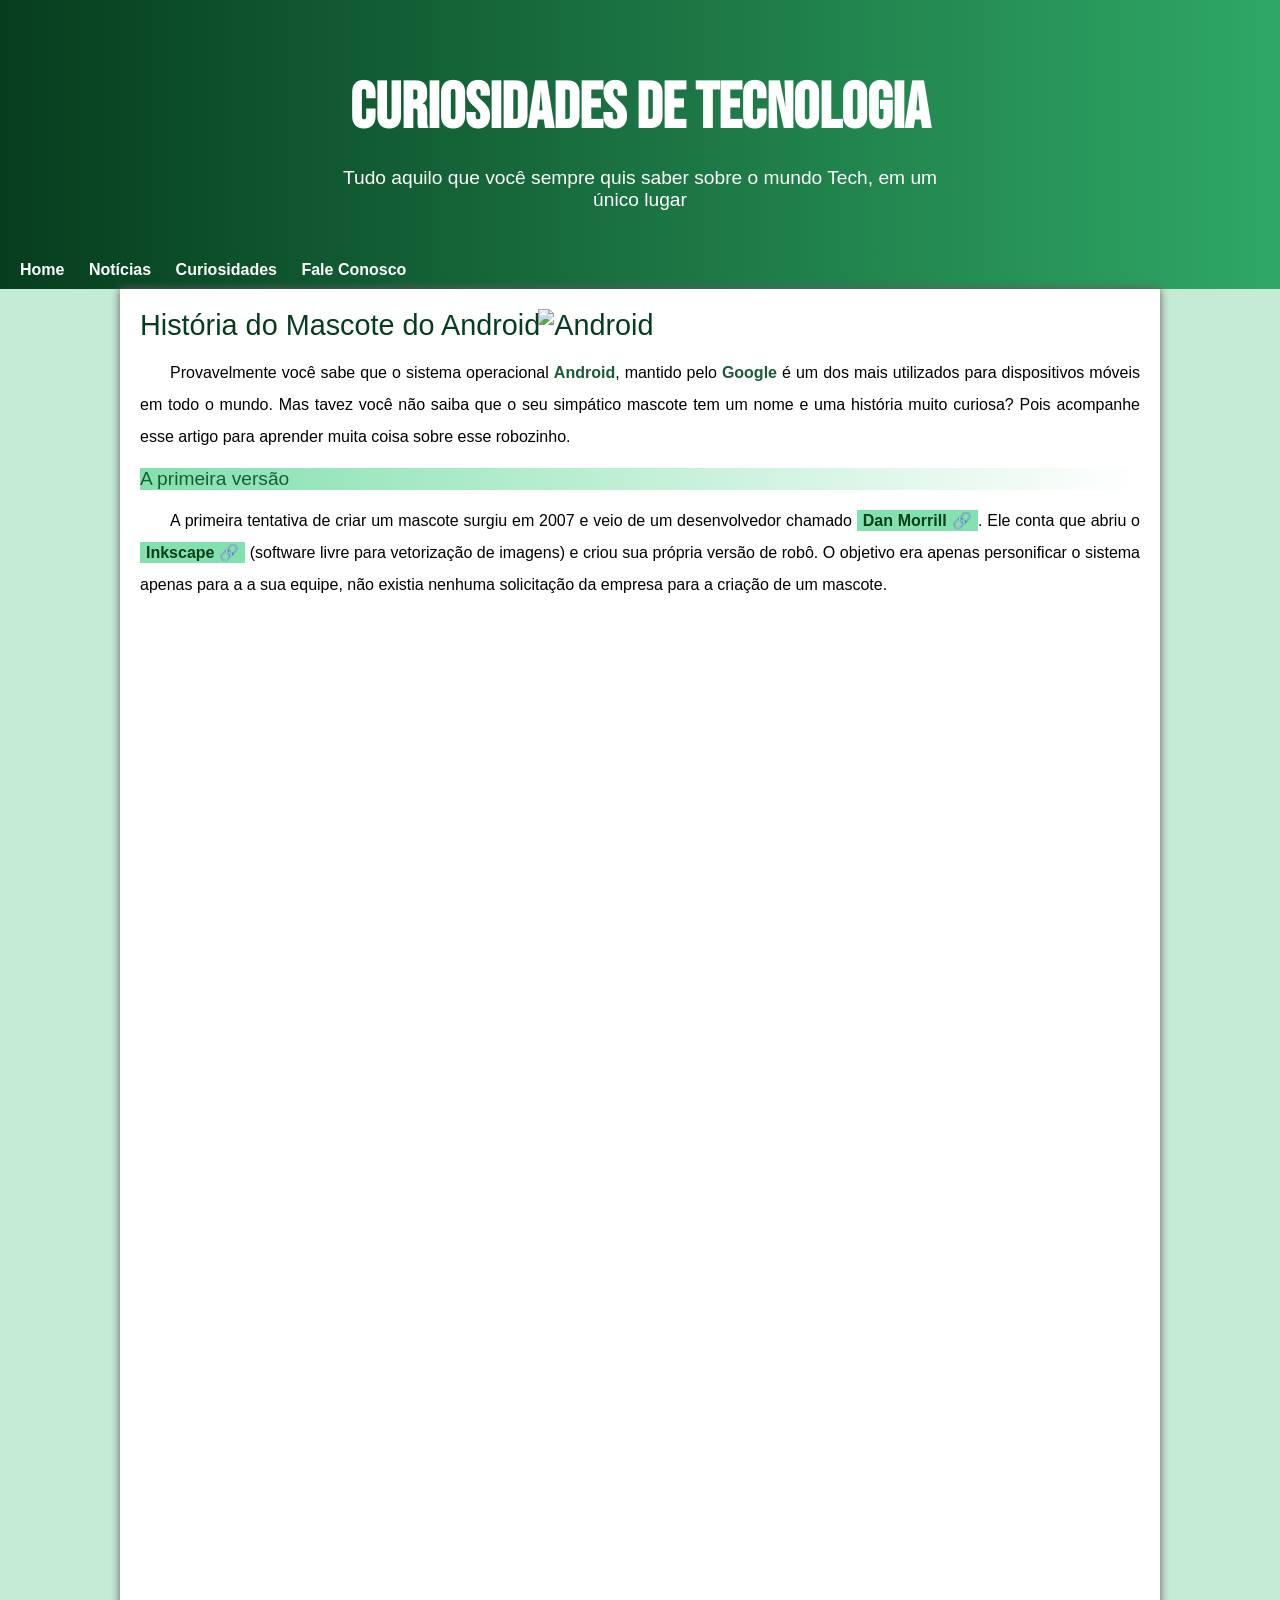
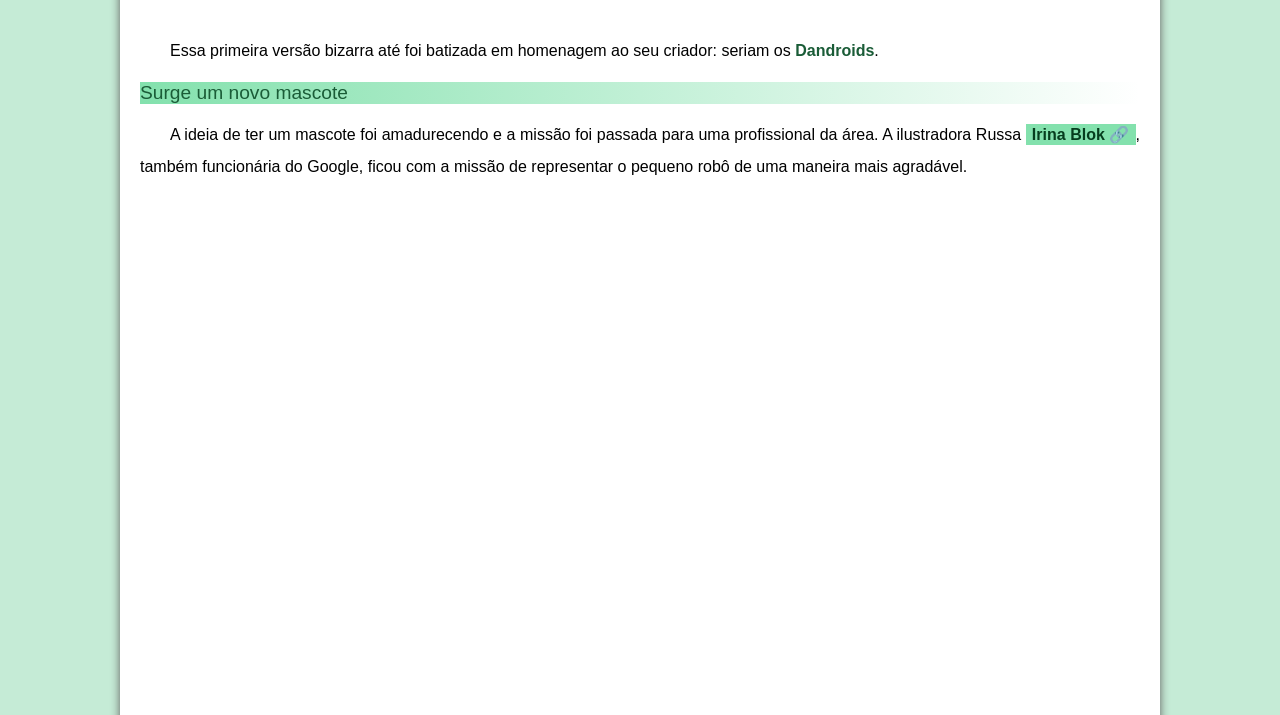
==== index.html @ 23521a14 "novo site 2 Edição de extensão" ====
<!DOCTYPE html>
<html lang="pt-br">
<head>
    <meta charset="UTF-8">
    <meta name="viewport" content="width=device-width, initial-scale=1.0">
    <link rel="shortcut icon" href="pacote-projeto-d010/imagens/favicon.ico" type="image/x-icon">
    <title>Android</title>
    <link rel="stylesheet" href="estilo/style.css">
</head>
<body>
    <header>
        <h1>Curiosidades de Tecnologia </h1  >
        <p>Tudo aquilo que você sempre quis saber sobre o mundo Tech, em um único lugar</p>
    </header>
        
     <nav>
            <a href="#">Home</a>
            <a href="#">Notícias</a>
            <a href="#">Curiosidades</a>
            <a href="#">Fale Conosco</a>
    </nav>
    <main>
        <article>
            <h1>História do Mascote do Android <span><img id="idroid" src="pacote-projeto-d010/imagens/idroid.gif"  alt="Android"></span></h1>

            <p>Provavelmente você sabe que o sistema operacional <strong>Android</strong>, mantido pelo <strong>Google</strong> é um dos mais utilizados para dispositivos móveis em todo o mundo. Mas tavez você não saiba que o seu simpático mascote tem um nome e uma história muito curiosa? Pois acompanhe esse artigo para aprender muita coisa sobre esse robozinho.</p>

            <h2>A primeira versão</h2>

            <p>A primeira tentativa de criar um mascote surgiu em 2007 e veio de um desenvolvedor chamado <a  href= " https://androidcommunity.com/dan-morrill-shows-us-the-android-mascot-that-almost-was-20130103/" target="_blank" rel="external" class="externo" >Dan Morrill</a>. Ele conta que abriu o <a href="https://inkscape.org/" target="_blank" class="externo">Inkscape</a> (software livre para vetorização de imagens) e criou sua própria versão de robô. O objetivo era apenas personificar o sistema apenas para a a sua equipe, não existia nenhuma solicitação da empresa para a criação de um mascote.</p>

            <picture>
                <source media="(max-width: 670px )" srcset="pacote-projeto-d010/imagens/dan-droids-pq.png" type="image/png">
                <img src="pacote-projeto-d010/imagens/dan-droids.png" alt="primeiro mascote do android">
            </picture>

            <p>Essa primeira versão bizarra até foi batizada em homenagem ao seu criador: seriam os <strong>Dandroids</strong>.
            </p>

            <h2>Surge um novo mascote</h2>

            <p>A ideia de ter um mascote foi amadurecendo e a missão foi passada para uma profissional da área. A ilustradora Russa <a href="https://www.irinablok.com/android" target="_blank" class="externo">Irina Blok</a>, também funcionária do Google, ficou com a missão de representar o pequeno robô de uma maneira mais agradável.</p>

            <picture>
                <source media="(max-width: 670px )" srcset="pacote-projeto-d010/imagens/irina-blok-pq.jpg" type="image/jpg">

                <img src="pacote-projeto-d010/imagens/irina-blok.jpg" alt="Criadora do android">
            
            </picture>

            <p>A ideia principal da Irina era representar tudo graficamente com poucos traços e de forma mais chapada. O desenho também deveria gerar identificação rápida com quem o olha. Surgiu então o <strong>Bugdroid</strong>, o novo mascote do Android.</p>

            <img class="pequeno" src="pacote-projeto-d010/imagens/bugdroid.png" alt="bug droid">

            <p>A principal inspiração para os traços do novo <strong>Bugdroid</strong> veio daqueles bonequinhos que ilustram portas de banheiro para indicar o gênero de cada porta. Conta a lenda que a artista estava criando em sua mesa no escritório do <strong>Google</strong> e olhou para o lado dos banheiros e a identificação foi imediata: simples, limpo, objetivo.</p>

            <div class="video"><iframe width="560" height="315" src="https://www.youtube.com/embed/l2UDgpLz20M?si=IZO3SIP5lskVCuDh" title="YouTube video player" frameborder="0" allow="accelerometer; autoplay; clipboard-write; encrypted-media; gyroscope; picture-in-picture; web-share" referrerpolicy="strict-origin-when-cross-origin" allowfullscreen></iframe></div>
            <aside>

                <h3>Quer aprender mais?</h3>
                <p>Outro assunto curioso em relação ao Android é que cada versão sempre foi nomeada em homenagem a um doce, em ordem alfabética a partir da versão 1.5 até a 9.0.
                </p>
                <ul>
                    <li>1.5 - <abbr title="bolo de copo">Cupcake</abbr></li>
                    <li>1.6 - <abbr title="Rosquinha">Donut</abbr></li>
                    <li>3.0 - <abbr title="Bomba">Eclair</abbr></li>
                
                    <li>2.2 - <abbr title="Iogurte Congelado">Froyo</abbr></li>
                    
                    <li>2.3 - <abbr title="Biscoito de Gengibre">Gingerbread</abbr></li>
                    <li>3.0 - <abbr title="Favo de Mel">Honeycomb</abbr></li>
                    <li>4.0 - <abbr title="Sanduiche de sorvete">Ice Cream Sandwich</abbr></li>
                    <li>4.1 - <abbr title="">Jelly Bean</abbr></li>
                    <li>4.4 - <abbr title="KitKat">KitKat</abbr></li>
                    <li>5.0 - <abbr title="Pirulito">Lolipop</abbr></li>
                    <li>6.0 - <abbr title="Marshmallow">Marshmallow</abbr></li>
                    <li>7.0 - <abbr title="TOrrone">Nougat</abbr></li>
                    <li>8.0 - <abbr title="Oreo">Oreo</abbr></li>
                    <li>9.0 - <abbr title="Torta">Pie</abbr></li>
                </ul>
                <p>Infelizmente, o <strong>Android Q</strong> não existiu, pois o Google resolveu pôr fim a essa divertida prática e começou a usar numerações, o que deu origem ao Android 10.</p>

                <p>
                    Acesse aqui o site <a class="externo" href="https://www.android.com/intl/en_uk/hitory/#/dnout/" target="_blank">Android History</a> para conhecer a sequência das versões "adocicadas" e o que cada uma trouxe para o sistema Android.
                    
                </p>
                <p>Então é isso! Espero que você tenha gostado do nosso artigo com essa curiosidade sobre o sistema Android e seu simpático mascote.</p>
            </aside>

            
        </article>
        
    </main>
    <footer>

        <p>Site criado por <a href="https://github.com/gustavoguanabara/html-css/tree/master/aulas-pdf" target="_blank">Gustavo Guanabara</a> para o <a href="https://www.youtube.com/@CursoemVideo" target="_blank">CursoemVideo</a>.

        </p>
    </footer>
</body>

</html>
---- estilo/style.css ----
@charset "UTF-8";
@import url('https://fonts.googleapis.com/css2?family=Bebas+Neue&display=swap');


@font-face {
    font-family: 'idroid'; format: 'opentype';
    src: url(../idroid.otf);
    font-weight: normal;
    
    
}

:root{
    --cor0:#c5ebd6 ;
    --cor1:#83E1AD ;
    --cor2:#3DDc84 ;
    --cor3:#2FA866 ;
    --cor4:#1A5C37 ;
    --cor5:#063d1e ;
    --fonte-padrao: Arial, Verdana, Helvetica, sans-serif;
    --fonte-destaque: "Bebas Neue";
    --fonte-idroid: 'idroid', sans-serif;
    
}


main  img{
    width: 100%;
}



#idroid{
    width: 7%;
    position: relative;
    height: 10%;
    margin-left: -10px;
    margin-bottom: -5px; 
}

main h1 {
    color: var(--cor5);
    font-family: var(--fonte-idroid);
    font-weight: normal;
    font-size: 1.8em;
    position: relative;
    display: inline-block;
}

*{
    margin: 0px;
    padding: 0px;
}



/*h1.robo::after{

    content: '\00A0\1F916' ;
} */

/*1F916*/ 

body{
    background-color: #c5ebd6;
}
a.externo::after{
    content: '\00A0\1F517';
    
   }
    

aside  a.externo {
    text-decoration: underline;
    
    
}



body{
    background-color: var(--cor0);
    font-family: var(--fonte-padrao);
}



header {
    background-image: linear-gradient(to right, var(--cor5) , var(--cor3) );
    min-height: 150px;
    text-align: center;
    padding-top: 40px;
    padding-bottom: 10px;
    font-weight: normal;
    
    
}

header > h1 {
    color: white;
    font-family: var(--fonte-destaque);
    padding-top: 30px;
    text-align: center;
    font-size: 4em;
    margin-bottom: 20px;
    
    
    
}

header > p {
    font-size: var(--fonte-padrao);
    color: white;
    margin: auto;
    font-size: 1.2em;
    max-width: 600px;
    margin-bottom: 30px;
    padding-right: 10px;
    padding-left: 10px;
}
nav{
   /* background-color: var(--cor5); */
   background-image: linear-gradient(to right, var(--cor5) , var(--cor3) );
   padding: 10px;
   
    
}
 ul  abbr {
    text-decoration: none;
}

nav > a{
    color: white;
    padding: 10px;
    text-decoration: none;
    font-weight: bold;
}

nav> a:hover{
    background-color: var(--cor3);
    color: var(--cor5);
    border-radius: 5px;
    transition: .5s;
}
main{
    background-color: white;
    min-width: 300px;
    max-width: 1000px;
    margin: auto;
    margin-bottom: 20px;
    border-radius: 0px 0px 10px 10px;
    padding: 20px;
    box-shadow: 0px 0px 10px rgb(95, 92, 92);
   
}


main h2 {
    font-family: var(--fonte-idroid);
    color: var(--cor4);
    font-size: 1.2em;
    background-image: linear-gradient(to right, var(--cor1), transparent);
    font-weight: normal;
   
}

main p{
    margin: 15px 0px;
    text-align: justify;
    text-indent: 30px;
    line-height: 2em;
    font-size: 1em;
    
}
main strong{
    color: var(--cor4);
    font-weight: bold;
    
}

footer{
    background-color: var(--cor5);
    color: white;
    text-align: center;
    font-size: 0.8em;
    padding: 5px;
}
main img.pequeno{
    display: block;
    margin: auto;
    max-width: 350px;
}
footer{
    
    margin: auto;
    text-align: center;
}

footer > p > a{
    color: white;
    font-weight: bold;
    text-decoration: none;
}

footer a:hover{
    text-decoration: underline;
    color: var(--cor1);
}
main a{
    text-decoration: none;
    font-weight: bold;
    color: var(--cor5);
    background-color: var(--cor1);
    padding: 2px 6px;
}

main a:hover{
    background-color: var(--cor2);
    text-decoration: underline;
}

aside {
    
    background-color: var(--cor1);
    padding: 10px;
    border-radius: 10px;
    box-shadow: 5px 5px 5px rgba(0, 0, 0, 0.493);
}
 
aside > ul {
    
        list-style-type: '\2714\0020\0020';
        columns: 2;
        
        list-style-position: inside;
        font-weight: bold;
        color: #333; /* Cor do texto */
        font-size: 18px; /* Tamanho da fonte */
         /* Estilo de fonte */
    /* Outras propriedades de estilo */

        
    
}
h3{
    background-color: var(--cor4);
    color: white;
    text-indent: 20px;
    margin: -10px -10px -0px -10px;
    border-radius: 5px 5px 0px 0px;
    padding: 10px;
    
}

div.video{
    background-color: var(--cor5);
    margin: 0px -20px 30px -20px;
    padding: 20px;
    padding-bottom: 58%;
    position: relative;
}

div.video>iframe{
    position: absolute;
    top: 5%;
    left: 5%;
    width: 90%;
    height: 90%;

}
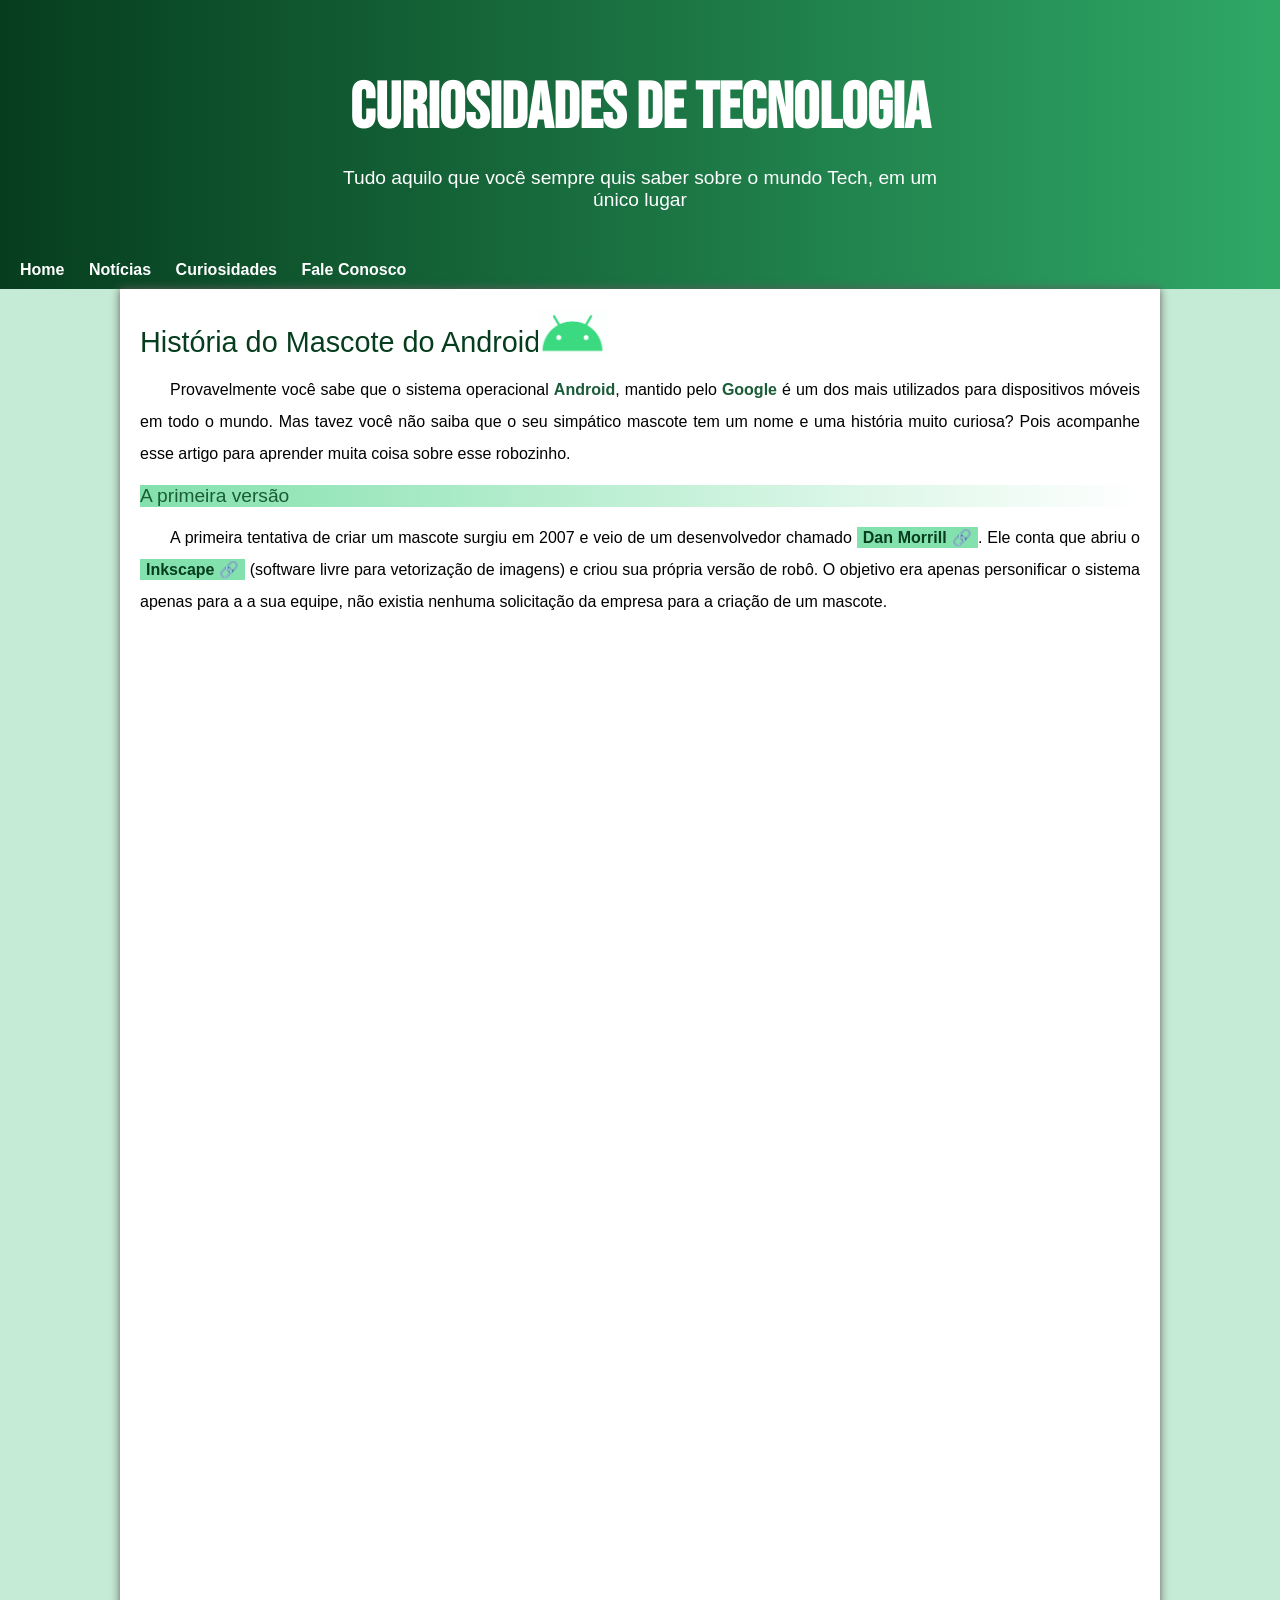
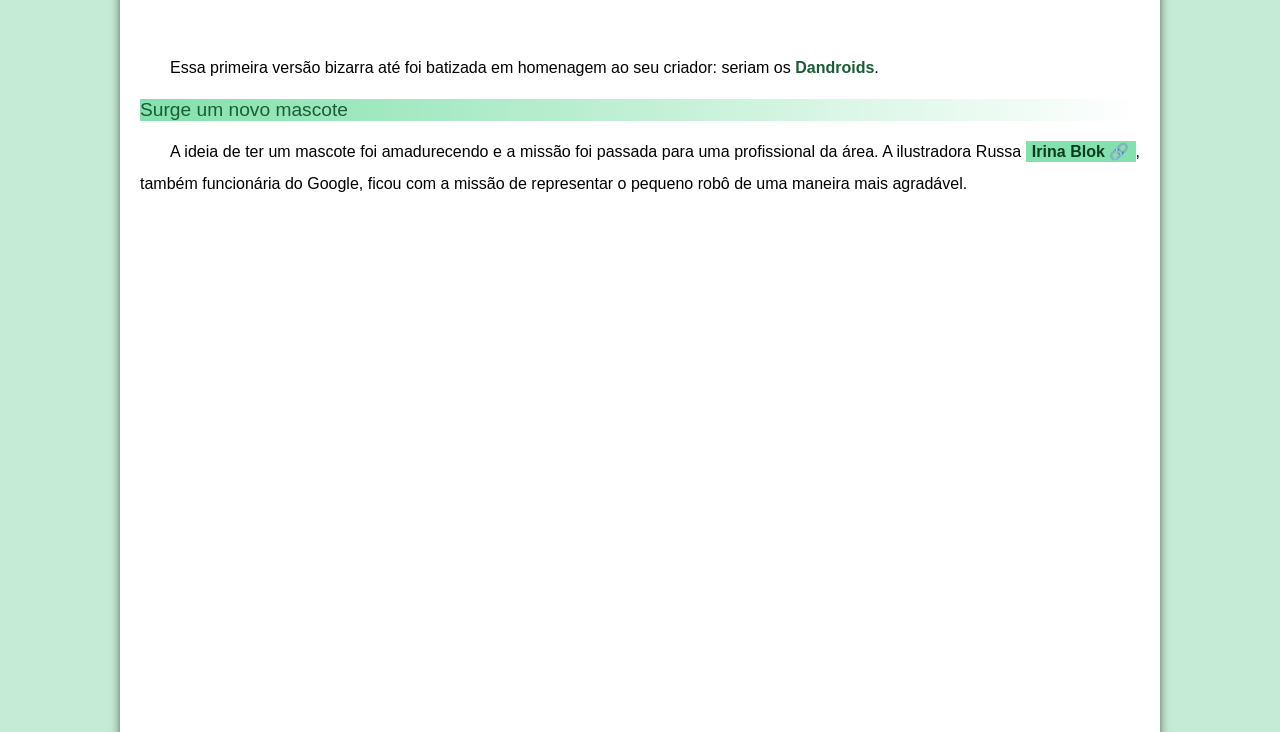
==== commit b073531b: "imagemgif" ====
--- a/index.html
+++ b/index.html
@@ -21,7 +21,7 @@
     </nav>
     <main>
         <article>
-            <h1>História do Mascote do Android <span><img id="idroid" src="pacote-projeto-d010/imagens/idroid.gif"  alt="Android"></span></h1>
+            <h1>História do Mascote do Android <span><img id="idroid" src="imagens/idroid.gif"  alt="Android"></span></h1>
 
             <p>Provavelmente você sabe que o sistema operacional <strong>Android</strong>, mantido pelo <strong>Google</strong> é um dos mais utilizados para dispositivos móveis em todo o mundo. Mas tavez você não saiba que o seu simpático mascote tem um nome e uma história muito curiosa? Pois acompanhe esse artigo para aprender muita coisa sobre esse robozinho.</p>
 
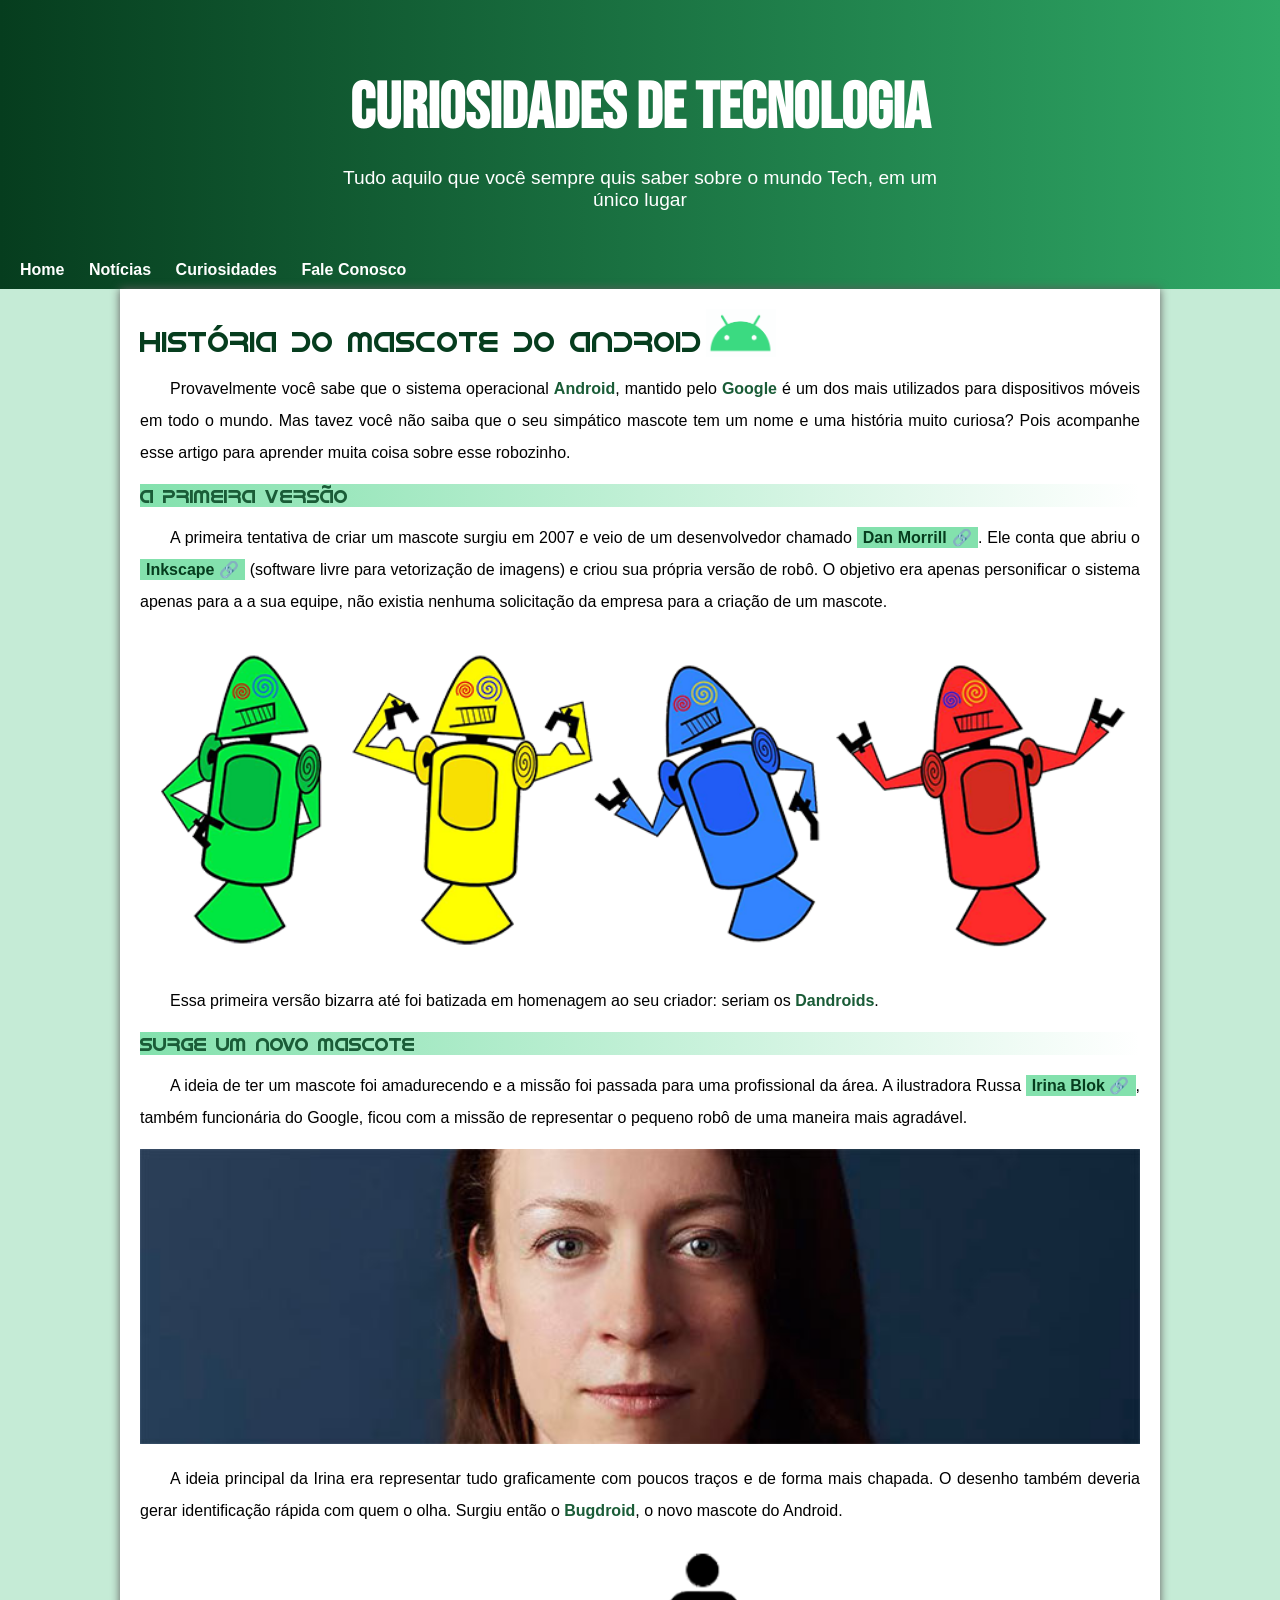
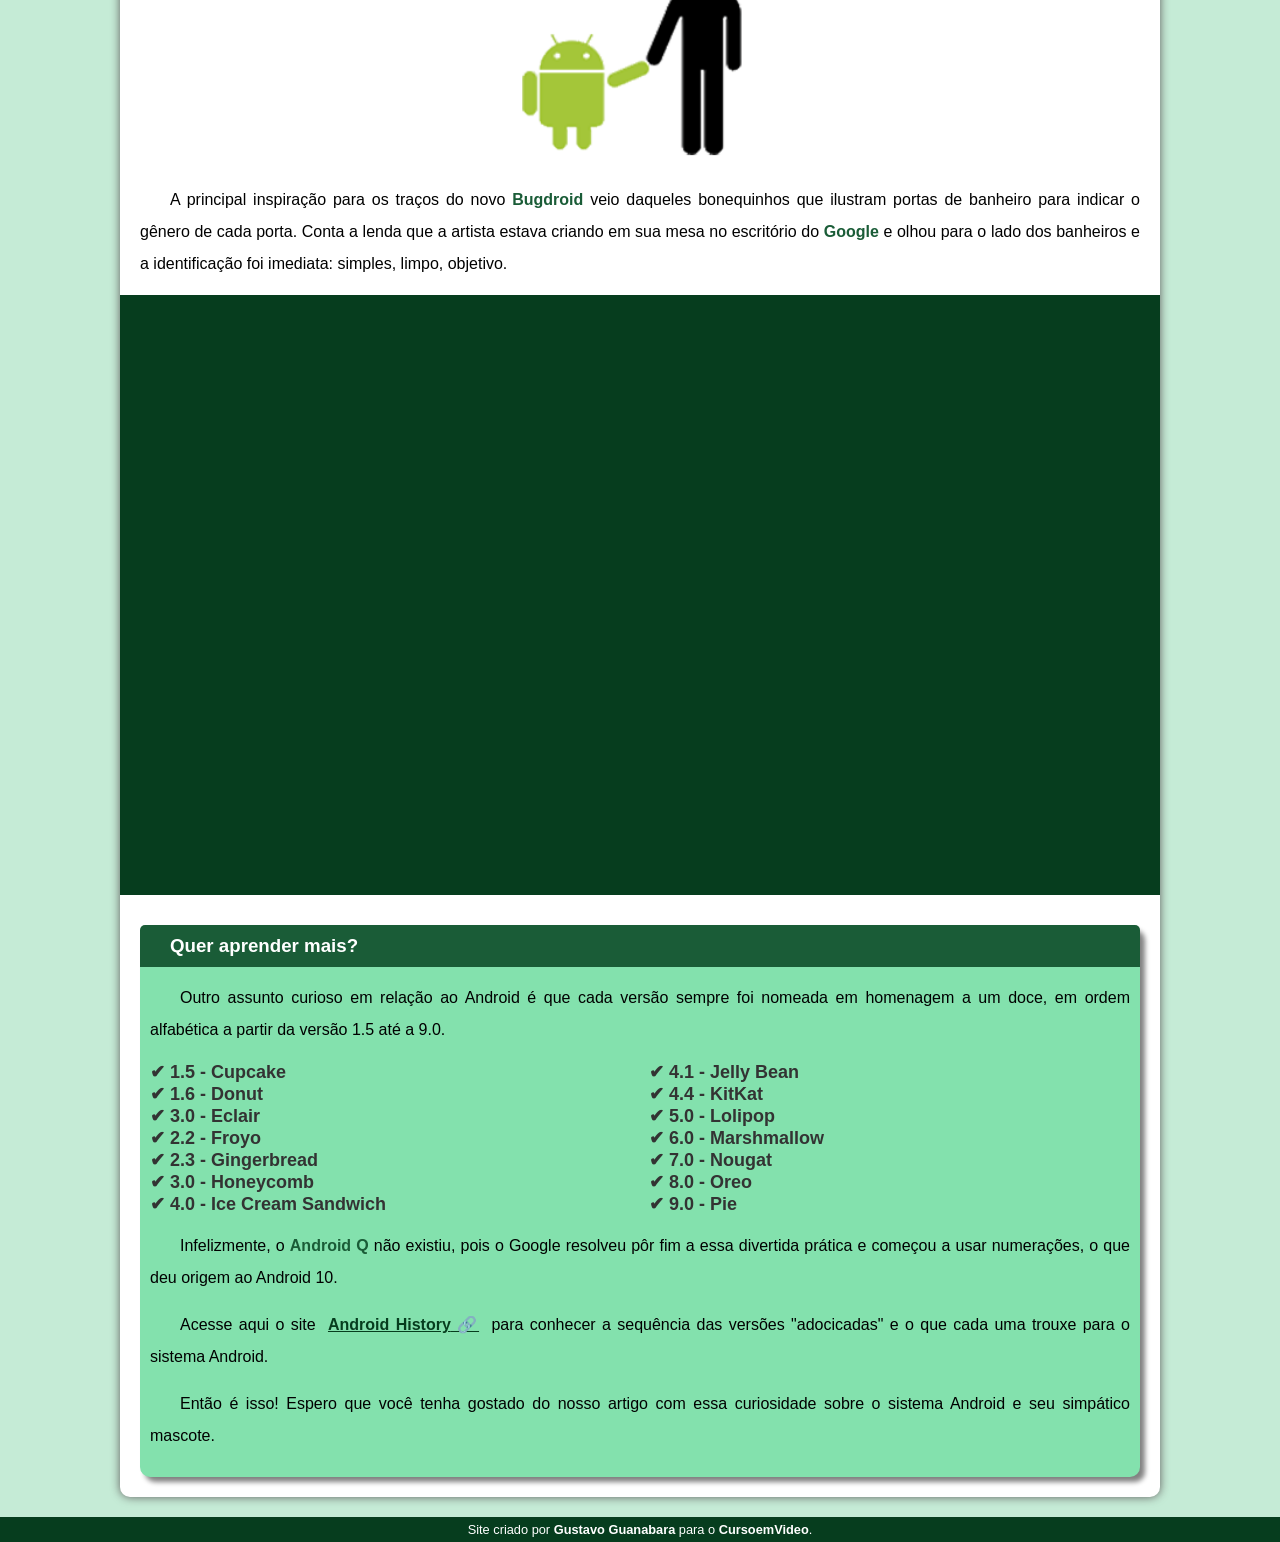
==== commit 057a706a: "Mudança das pastas , fontes e imagens" ====
--- a/index.html
+++ b/index.html
@@ -3,7 +3,7 @@
 <head>
     <meta charset="UTF-8">
     <meta name="viewport" content="width=device-width, initial-scale=1.0">
-    <link rel="shortcut icon" href="pacote-projeto-d010/imagens/favicon.ico" type="image/x-icon">
+    <link rel="shortcut icon" href="imagens/favicon.ico" type="image/x-icon">
     <title>Android</title>
     <link rel="stylesheet" href="estilo/style.css">
 </head>
@@ -30,8 +30,9 @@
             <p>A primeira tentativa de criar um mascote surgiu em 2007 e veio de um desenvolvedor chamado <a  href= " https://androidcommunity.com/dan-morrill-shows-us-the-android-mascot-that-almost-was-20130103/" target="_blank" rel="external" class="externo" >Dan Morrill</a>. Ele conta que abriu o <a href="https://inkscape.org/" target="_blank" class="externo">Inkscape</a> (software livre para vetorização de imagens) e criou sua própria versão de robô. O objetivo era apenas personificar o sistema apenas para a a sua equipe, não existia nenhuma solicitação da empresa para a criação de um mascote.</p>
 
             <picture>
-                <source media="(max-width: 670px )" srcset="pacote-projeto-d010/imagens/dan-droids-pq.png" type="image/png">
-                <img src="pacote-projeto-d010/imagens/dan-droids.png" alt="primeiro mascote do android">
+                <source media="(max-width: 670px )" srcset="imagens/dan-droids-pq.png" type="image/png">
+                <img src="imagens/dan-droids.png" alt="primeiro mascote do android">
+                
             </picture>
 
             <p>Essa primeira versão bizarra até foi batizada em homenagem ao seu criador: seriam os <strong>Dandroids</strong>.
@@ -42,15 +43,15 @@
             <p>A ideia de ter um mascote foi amadurecendo e a missão foi passada para uma profissional da área. A ilustradora Russa <a href="https://www.irinablok.com/android" target="_blank" class="externo">Irina Blok</a>, também funcionária do Google, ficou com a missão de representar o pequeno robô de uma maneira mais agradável.</p>
 
             <picture>
-                <source media="(max-width: 670px )" srcset="pacote-projeto-d010/imagens/irina-blok-pq.jpg" type="image/jpg">
+                <source media="(max-width: 670px )" srcset="imagens/irina-blok-pq.png" type="image/jpg">
 
-                <img src="pacote-projeto-d010/imagens/irina-blok.jpg" alt="Criadora do android">
+                <img src="imagens/irina-blok.jpg" alt="Criadora do android">
             
             </picture>
 
             <p>A ideia principal da Irina era representar tudo graficamente com poucos traços e de forma mais chapada. O desenho também deveria gerar identificação rápida com quem o olha. Surgiu então o <strong>Bugdroid</strong>, o novo mascote do Android.</p>
 
-            <img class="pequeno" src="pacote-projeto-d010/imagens/bugdroid.png" alt="bug droid">
+            <img class="pequeno" src="imagens/bugdroid.png" alt="bug droid">
 
             <p>A principal inspiração para os traços do novo <strong>Bugdroid</strong> veio daqueles bonequinhos que ilustram portas de banheiro para indicar o gênero de cada porta. Conta a lenda que a artista estava criando em sua mesa no escritório do <strong>Google</strong> e olhou para o lado dos banheiros e a identificação foi imediata: simples, limpo, objetivo.</p>
 
--- a/estilo/style.css
+++ b/estilo/style.css
@@ -3,8 +3,8 @@
 
 
 @font-face {
-    font-family: 'idroid'; format: 'opentype';
-    src: url(../idroid.otf);
+    font-family: 'idroid';
+    src: url(/fontes/idroid.otf) format('opentype');
     font-weight: normal;
     
     
